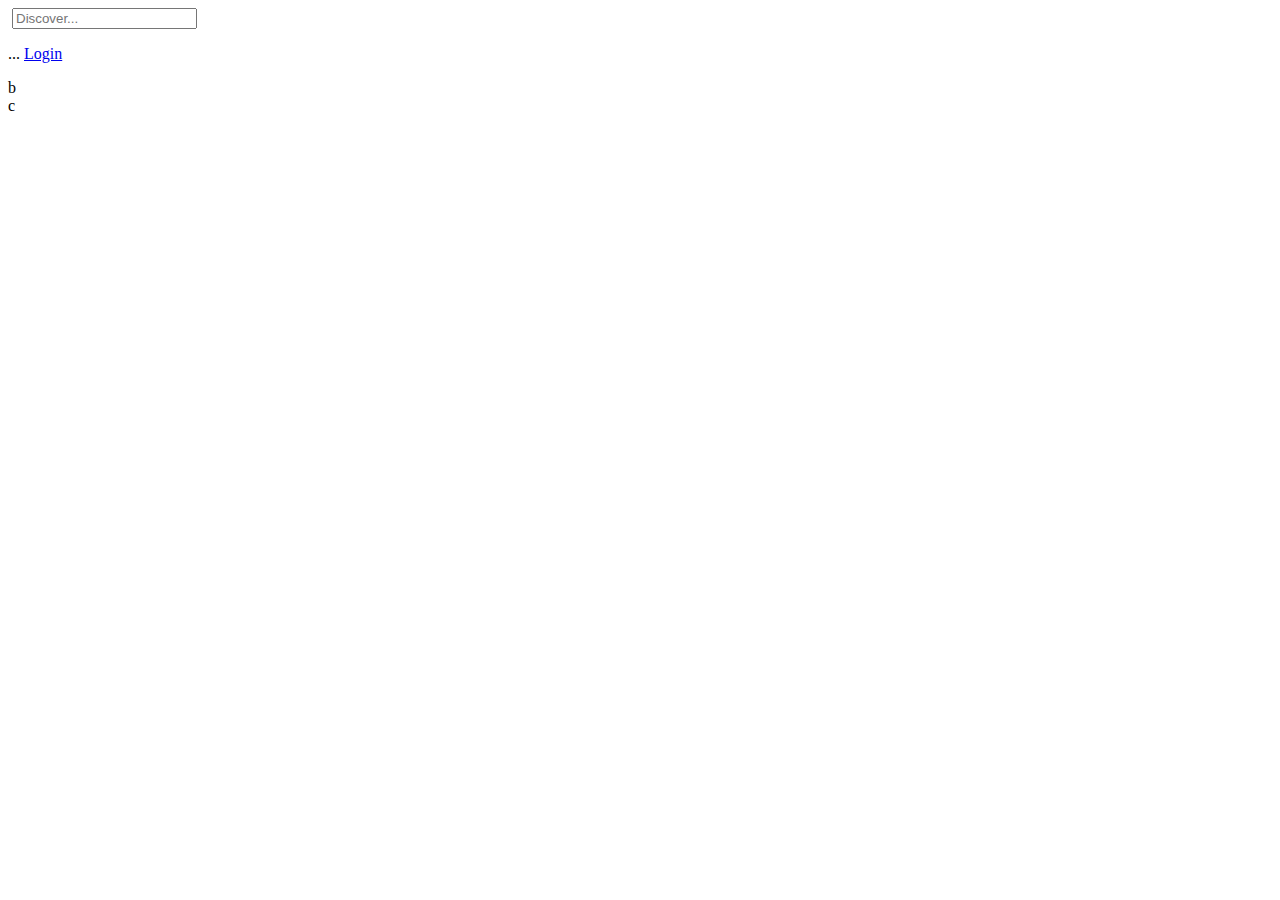
==== starter-code/index.html @ c61b7c2e "starting_code" ====
<!DOCTYPE html>
<html lang="en">
<head>
  <meta charset="UTF-8">
  <meta name="viewport" content="width=device-width, initial-scale=1.0">
  <meta http-equiv="X-UA-Compatible" content="ie=edge">
  <title>CSS Lab | Responsive Cloning | Product Hunt</title>
  <link rel="stylesheet" href="style.css">
</head>
<body>
  <div class="container">
    <header clas="header-grid">
      <nav>      
        <div>      
          <img src="images/logo.png" alt="">          
          <input type="text" placeholder="Discover...">   
          <p>... <a href="#">Login</a></p>
        </div>      
      </nav>
    </header>
    <main class="main-grid">b</main>
    <footer class="footer-grid">c</footer>
  </div>
</body>
</html>
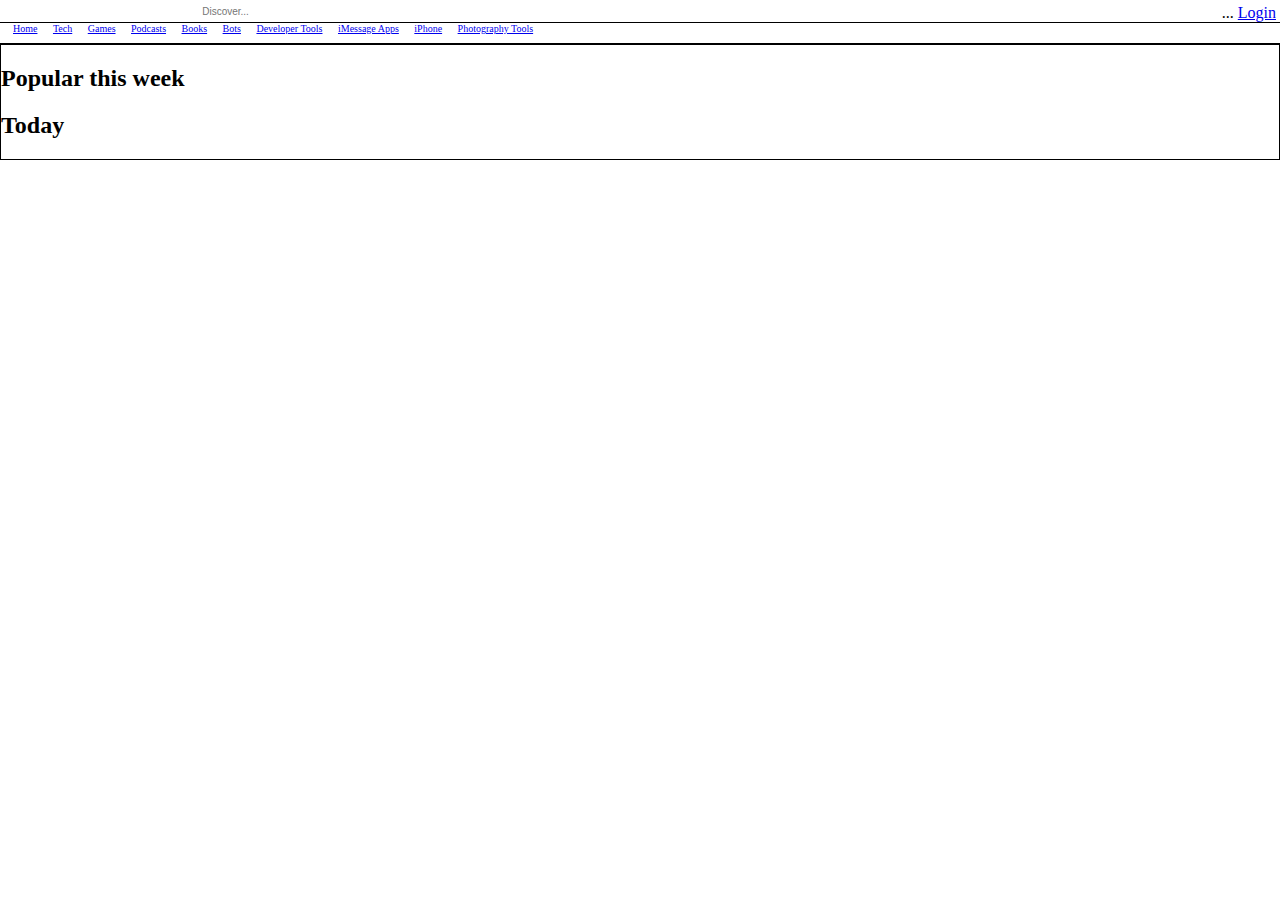
==== commit 534f8c8e: "nav done" ====
--- a/starter-code/index.html
+++ b/starter-code/index.html
@@ -11,15 +11,38 @@
   <div class="container">
     <header clas="header-grid">
       <nav>      
-        <div>      
+        <div class="searchBar">      
           <img src="images/logo.png" alt="">          
           <input type="text" placeholder="Discover...">   
           <p>... <a href="#">Login</a></p>
-        </div>      
+        </div> 
+        <div class="menu">
+          <ul>
+            <li><a href="#">Home</a></li>
+            <li><a href="#">Tech</a></li>
+            <li><a href="#">Games</a></li>
+            <li><a href="#">Podcasts</a></li>
+            <li><a href="#">Books</a></li>
+            <li><a href="#">Bots</a></li>
+            <li><a href="#">Developer Tools</a></li>
+            <li><a href="#">iMessage Apps</a></li>
+            <li><a href="#">iPhone</a></li>
+            <li><a href="#">Photography Tools</a></li>
+          </ul>
+          <img src="images/arrow-prev.png" alt=>
+          <img src="images/arrow-next.png" alt=>
+        </div>     
       </nav>
     </header>
-    <main class="main-grid">b</main>
-    <footer class="footer-grid">c</footer>
+    <main class="main">
+      <section>
+        <h2>Popular this week</h2>
+      </section>
+      <section>
+        <h2>Today</h2>
+      </section>
+    </main>
+    
   </div>
 </body>
 </html>
--- a/starter-code/style.css
+++ b/starter-code/style.css
@@ -0,0 +1,80 @@
+body {
+  margin: 0;
+  padding: 0;
+}
+
+/* ----- NavBar ----- */
+nav {
+  display: flex;
+  flex-flow: column;
+}
+
+nav img:nth-child(1) {
+  width: 30px;
+}
+
+nav input {
+  border: 0;
+  padding-left: 25px;
+  font-size: 10px;
+  width: 68%;
+  background-image: url(images/search.png);
+  background-repeat: no-repeat;
+  background-position: left;
+}
+
+.searchBar {
+  width: 100%;
+  display: flex;
+  justify-content: space-between;
+  border-bottom: 1px solid black;
+}
+
+nav p {
+  margin-top: 4px;
+  margin-right: 4px;
+  height: 2px;
+}
+
+.menu {
+  overflow-x: hidden;
+  display: flex;
+  justify-content: space-between;
+  border-bottom: 1px solid;
+}
+
+.menu ul {
+  overflow: hidden;
+  font-size: 10px;
+  padding: 0;
+  margin: 0;
+  /*margin-left: 15px;*/
+  height: 20px;
+  width: 90%;
+}
+
+.menu ul li {
+  display: inline-block;
+  height: 40px;
+}
+
+.menu ul li a {
+  margin-left: 13px;
+}
+
+.menu ul li:hover {
+  background-color: #f2f2f2;
+}
+
+.menu img {
+  width: 18px;
+  height: 14px;
+  margin-top: 4px;
+}
+
+/* ----- Main ----- */
+.main {
+  border: 1px solid;
+}
+
+/*# sourceMappingURL=style.css.map */
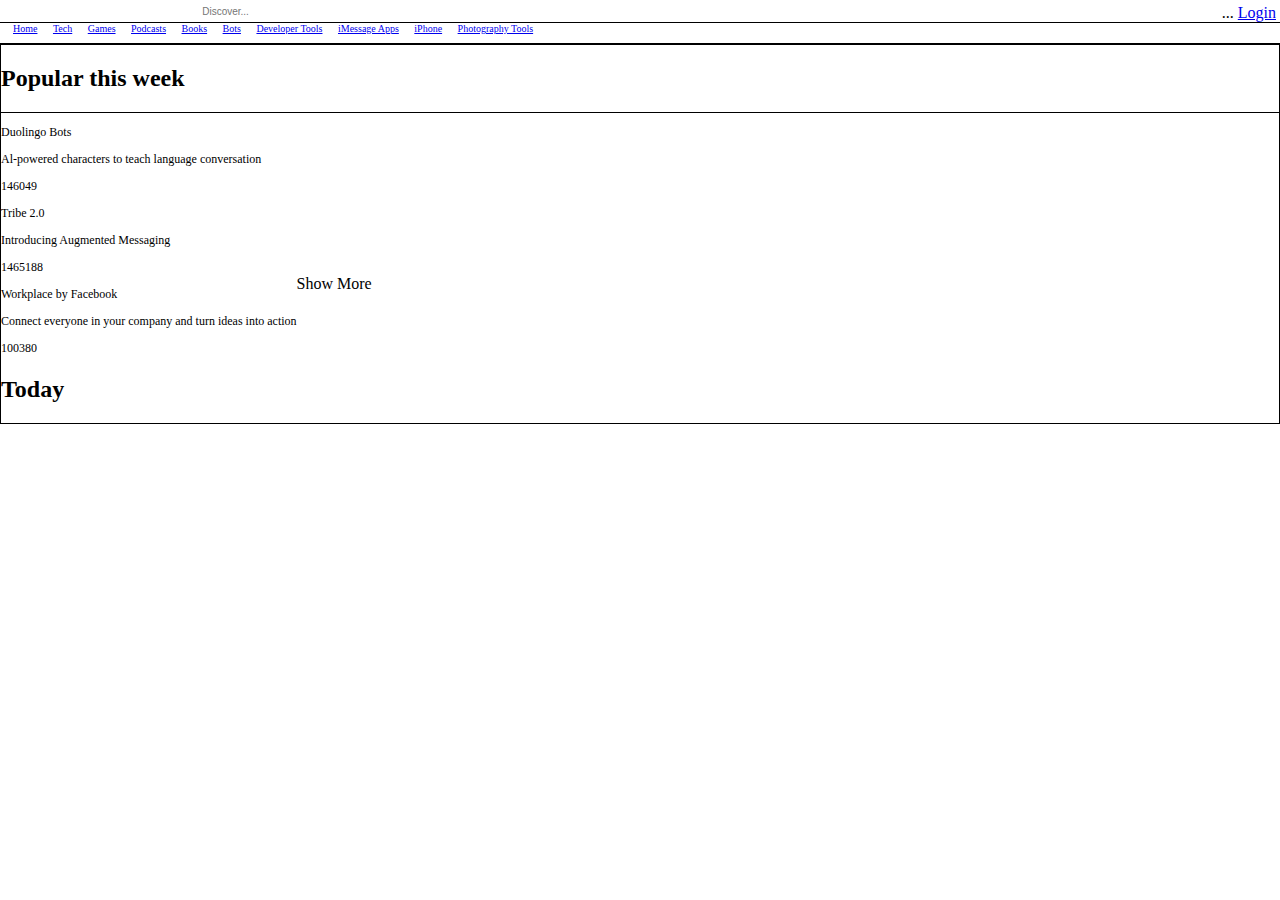
==== commit c1adb58e: "working" ====
--- a/starter-code/index.html
+++ b/starter-code/index.html
@@ -1,48 +1,75 @@
 <!DOCTYPE html>
 <html lang="en">
-<head>
-  <meta charset="UTF-8">
-  <meta name="viewport" content="width=device-width, initial-scale=1.0">
-  <meta http-equiv="X-UA-Compatible" content="ie=edge">
-  <title>CSS Lab | Responsive Cloning | Product Hunt</title>
-  <link rel="stylesheet" href="style.css">
-</head>
-<body>
-  <div class="container">
-    <header clas="header-grid">
-      <nav>      
-        <div class="searchBar">      
-          <img src="images/logo.png" alt="">          
-          <input type="text" placeholder="Discover...">   
-          <p>... <a href="#">Login</a></p>
-        </div> 
-        <div class="menu">
-          <ul>
-            <li><a href="#">Home</a></li>
-            <li><a href="#">Tech</a></li>
-            <li><a href="#">Games</a></li>
-            <li><a href="#">Podcasts</a></li>
-            <li><a href="#">Books</a></li>
-            <li><a href="#">Bots</a></li>
-            <li><a href="#">Developer Tools</a></li>
-            <li><a href="#">iMessage Apps</a></li>
-            <li><a href="#">iPhone</a></li>
-            <li><a href="#">Photography Tools</a></li>
-          </ul>
-          <img src="images/arrow-prev.png" alt=>
-          <img src="images/arrow-next.png" alt=>
-        </div>     
-      </nav>
-    </header>
-    <main class="main">
-      <section>
-        <h2>Popular this week</h2>
-      </section>
-      <section>
-        <h2>Today</h2>
-      </section>
-    </main>
-    
-  </div>
-</body>
+  <head>
+    <meta charset="UTF-8" />
+    <meta name="viewport" content="width=device-width, initial-scale=1.0" />
+    <meta http-equiv="X-UA-Compatible" content="ie=edge" />
+    <title>CSS Lab | Responsive Cloning | Product Hunt</title>
+    <link rel="stylesheet" href="style.css" />
+  </head>
+  <body>
+    <div class="container">
+      <header clas="header-grid">
+        <nav>
+          <div class="searchBar">
+            <img src="images/logo.png" alt="" />
+            <input type="text" placeholder="Discover..." />
+            <p>... <a href="#">Login</a></p>
+          </div>
+          <div class="menu">
+            <ul>
+              <li><a href="#">Home</a></li>
+              <li><a href="#">Tech</a></li>
+              <li><a href="#">Games</a></li>
+              <li><a href="#">Podcasts</a></li>
+              <li><a href="#">Books</a></li>
+              <li><a href="#">Bots</a></li>
+              <li><a href="#">Developer Tools</a></li>
+              <li><a href="#">iMessage Apps</a></li>
+              <li><a href="#">iPhone</a></li>
+              <li><a href="#">Photography Tools</a></li>
+            </ul>
+            <img src="images/arrow-prev.png" alt=> <img
+            src="images/arrow-next.png" alt=>
+          </div>
+        </nav>
+      </header>
+      <main class="main">
+        <section>
+          <div class="title">
+            <h2>Popular this week</h2>
+            <img src="images/close.png" alt="" />
+          </div>
+          <article>
+            <img src="images/popular-this-week/app-1.png" alt="">
+            <ul>
+              <li><p>Duolingo Bots</p></li>
+              <li><p>Al-powered characters to teach language conversation</p></li>
+              <li><span><img src="images/votes.png" alt="">1460</span><span><img src="images/comments.png" alt="">49</span></li>
+            </ul>                      
+          </article>
+          <article>
+            <img src="images/popular-this-week/app-2.png" alt="">
+            <ul>
+              <li><p>Tribe 2.0</p></li>
+              <li><p>Introducing Augmented Messaging</p></li>
+              <li><span><img src="images/votes.png" alt="">1465</span><span><img src="images/comments.png" alt="">188</span></li>
+            </ul>  
+          </article>
+          <article>
+            <img src="images/popular-this-week/app-3.png" alt="">
+            <ul>
+              <li><p>Workplace by Facebook</p></li>
+              <li><p>Connect everyone in your company and turn ideas into action</p></li>
+              <li><span><img src="images/votes.png" alt="">1003</span><span><img src="images/comments.png" alt="">80</span></li>
+            </ul>  
+            <p><center><img src="images/arrow-down.png" alt="">Show More</center></p>
+          </article>
+        </section>
+        <section>
+          <h2>Today</h2>
+        </section>
+      </main>
+    </div>
+  </body>
 </html>
--- a/starter-code/style.css
+++ b/starter-code/style.css
@@ -77,4 +77,32 @@
   border: 1px solid;
 }
 
+.title {
+  display: flex;
+  justify-content: space-between;
+  border-bottom: 1px solid;
+}
+
+.title h2 {
+  width: 60%;
+}
+
+.title img {
+  margin-top: 19px;
+  width: 10px;
+  height: 10px;
+  margin-right: 5px;
+}
+
+article {
+  display: flex;
+}
+
+article ul {
+  margin: 0;
+  padding: 0;
+  list-style: none;
+  font-size: 12px;
+}
+
 /*# sourceMappingURL=style.css.map */
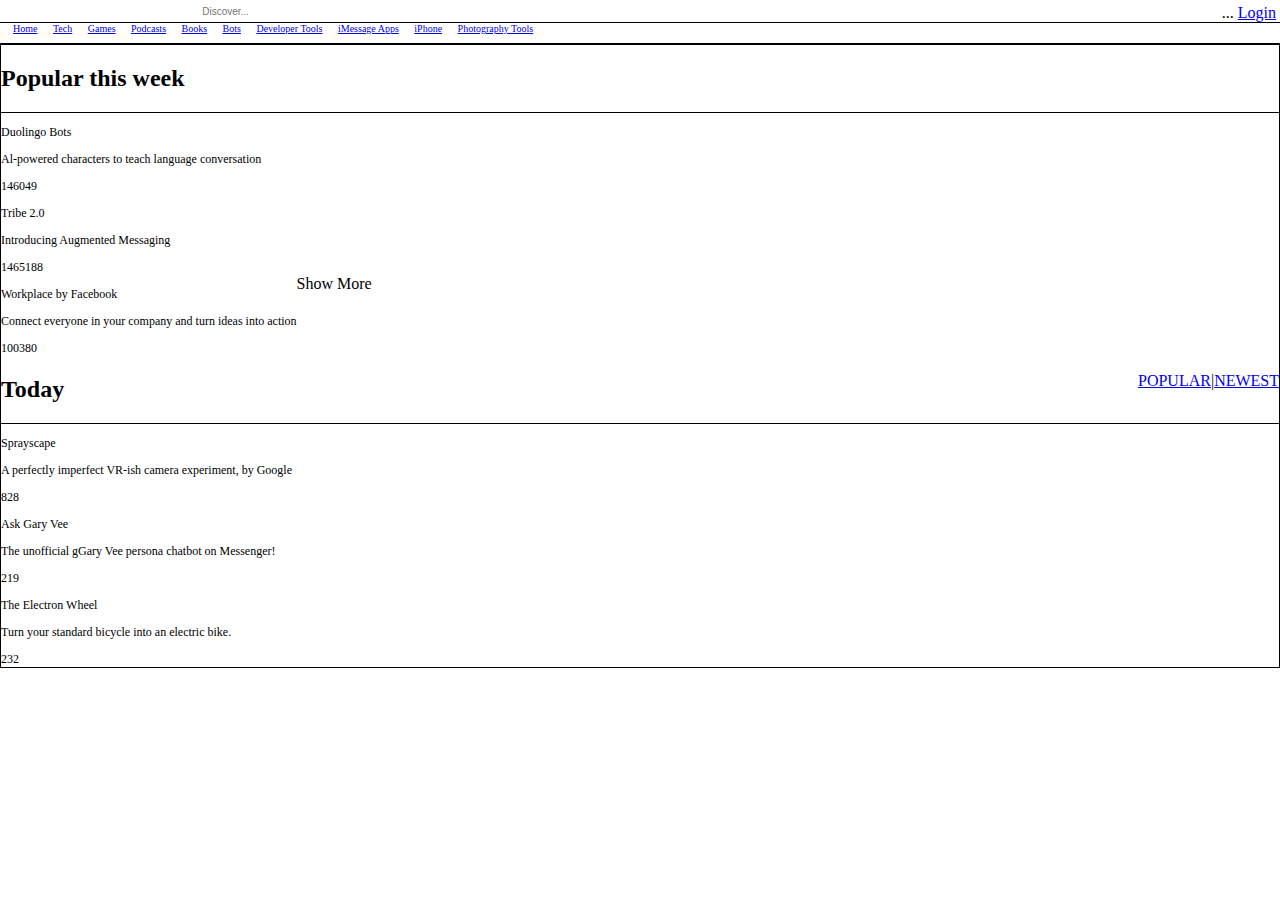
==== commit 94357772: "without_styles" ====
--- a/starter-code/index.html
+++ b/starter-code/index.html
@@ -40,34 +40,89 @@
             <h2>Popular this week</h2>
             <img src="images/close.png" alt="" />
           </div>
-          <article>
-            <img src="images/popular-this-week/app-1.png" alt="">
+          <article class="popularArticle">
+            <img src="images/popular-this-week/app-1.png" alt="" />
             <ul>
               <li><p>Duolingo Bots</p></li>
-              <li><p>Al-powered characters to teach language conversation</p></li>
-              <li><span><img src="images/votes.png" alt="">1460</span><span><img src="images/comments.png" alt="">49</span></li>
-            </ul>                      
+              <li>
+                <p>Al-powered characters to teach language conversation</p>
+              </li>
+              <li>
+                <span><img src="images/votes.png" alt="" />1460</span
+                ><span><img src="images/comments.png" alt="" />49</span>
+              </li>
+            </ul>
           </article>
-          <article>
-            <img src="images/popular-this-week/app-2.png" alt="">
+          <article class="popularArticle">
+            <img src="images/popular-this-week/app-2.png" alt="" />
             <ul>
               <li><p>Tribe 2.0</p></li>
               <li><p>Introducing Augmented Messaging</p></li>
-              <li><span><img src="images/votes.png" alt="">1465</span><span><img src="images/comments.png" alt="">188</span></li>
-            </ul>  
+              <li>
+                <span><img src="images/votes.png" alt="" />1465</span
+                ><span><img src="images/comments.png" alt="" />188</span>
+              </li>
+            </ul>
           </article>
-          <article>
-            <img src="images/popular-this-week/app-3.png" alt="">
+          <article class="popularArticle">
+            <img src="images/popular-this-week/app-3.png" alt="" />
             <ul>
               <li><p>Workplace by Facebook</p></li>
-              <li><p>Connect everyone in your company and turn ideas into action</p></li>
-              <li><span><img src="images/votes.png" alt="">1003</span><span><img src="images/comments.png" alt="">80</span></li>
-            </ul>  
-            <p><center><img src="images/arrow-down.png" alt="">Show More</center></p>
+              <li>
+                <p>
+                  Connect everyone in your company and turn ideas into action
+                </p>
+              </li>
+              <li>
+                <span><img src="images/votes.png" alt="" />1003</span
+                ><span><img src="images/comments.png" alt="" />80</span>
+              </li>
+            </ul>
+            <p>
+              <center>
+                <img src="images/arrow-down.png" alt="" />Show More
+              </center>
+            </p>
           </article>
         </section>
         <section>
-          <h2>Today</h2>
+          <div class="title">
+            <h2>Today</h2>
+            <p><a href="#">POPULAR</a>|<a href="#">NEWEST</a></p>
+          </div>
+          <article class="popularArticle">
+            <img src="images/today/app-1.png" alt="">
+            <ul>
+              <li><p>Sprayscape</p></li>
+              <li><p>A perfectly imperfect VR-ish camera experiment, by Google</p></li>
+              <li>
+                <span><img src="images/votes.png" alt="" />82</span
+                ><span><img src="images/comments.png" alt="" />8</span>
+              </li>
+            </ul>
+          </article>
+          <article class="popularArticle">
+            <img src="images/today/app-2.png" alt="">
+            <ul>
+              <li><p>Ask Gary Vee</p></li>
+              <li><p>The unofficial gGary Vee persona chatbot on Messenger!</p></li>
+              <li>
+                <span><img src="images/votes.png" alt="" />21</span
+                ><span><img src="images/comments.png" alt="" />9</span>
+              </li>
+            </ul>
+          </article>
+          <article class="popularArticle">
+            <img src="images/today/app-3.png" alt="">
+            <ul>
+              <li><p>The Electron Wheel</p></li>
+              <li><p>Turn your standard bicycle into an electric bike.</p></li>
+              <li>
+                <span><img src="images/votes.png" alt="" />23</span
+                ><span><img src="images/comments.png" alt="" />2</span>
+              </li>
+            </ul>
+          </article>        
         </section>
       </main>
     </div>
--- a/starter-code/style.css
+++ b/starter-code/style.css
@@ -94,11 +94,11 @@
   margin-right: 5px;
 }
 
-article {
+.popularArticle {
   display: flex;
 }
 
-article ul {
+.popularArticle ul {
   margin: 0;
   padding: 0;
   list-style: none;
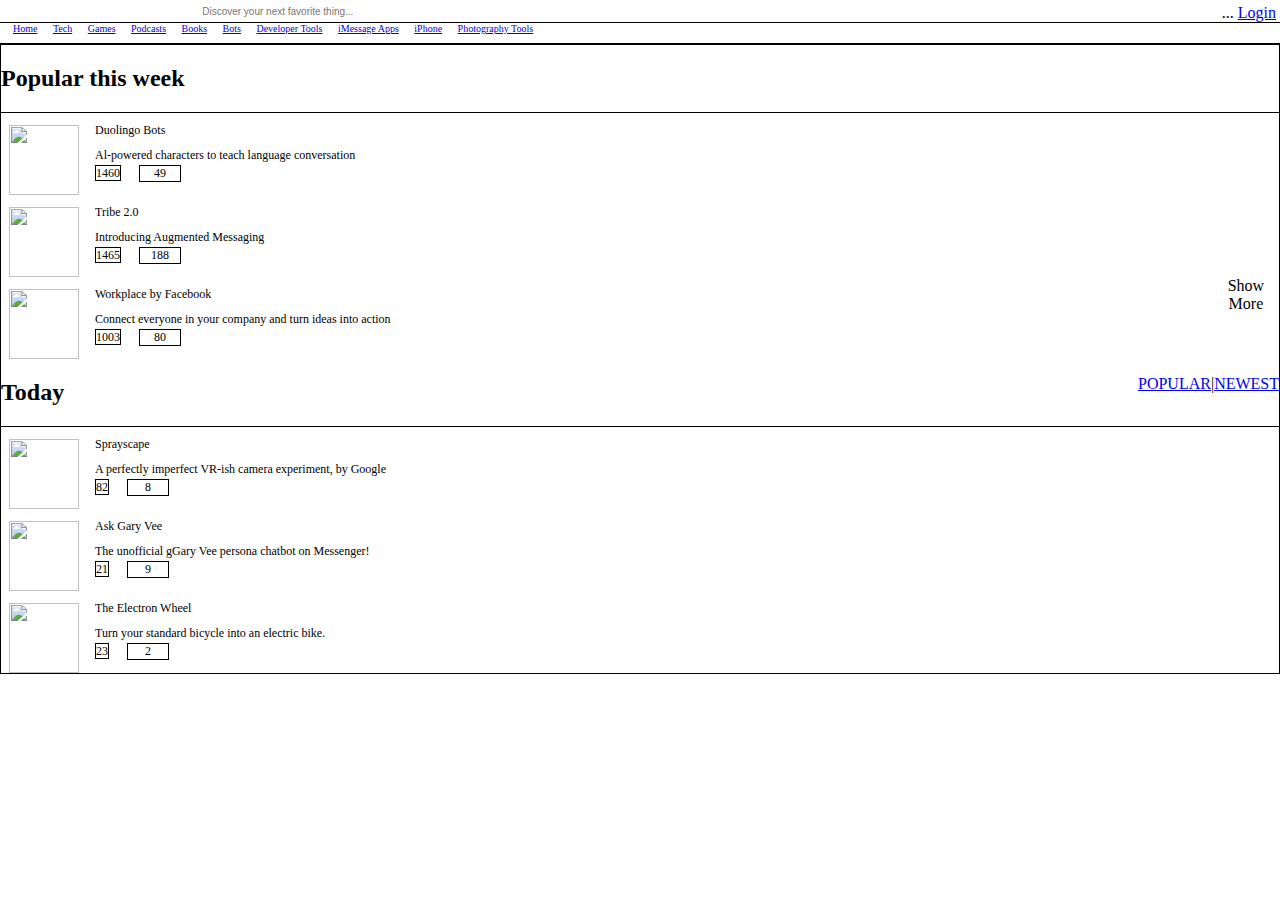
==== commit dba04ebf: "secondVersion" ====
--- a/starter-code/index.html
+++ b/starter-code/index.html
@@ -31,41 +31,59 @@
             </ul>
             <img src="images/arrow-prev.png" alt=> <img
             src="images/arrow-next.png" alt=>
-          </div>
+          </div>          
         </nav>
       </header>
       <main class="main">
+        <div class="welcome">
+          <p><img src="images/Emoji_u1f44b.svg.png" alt=""> Welcome to Product Hunt Get the best new products in your inbox, daily.</p><img src="images/close.png" alt="">
+          <input type="text" placeholder="Your mail"><button>Subscribe</button>
+        </div>
         <section>
           <div class="title">
             <h2>Popular this week</h2>
             <img src="images/close.png" alt="" />
           </div>
           <article class="popularArticle">
-            <img src="images/popular-this-week/app-1.png" alt="" />
+            <img
+              src="images/popular-this-week/app-1.png"
+              alt=""
+              class="imgArticle"
+            />
             <ul>
               <li><p>Duolingo Bots</p></li>
               <li>
                 <p>Al-powered characters to teach language conversation</p>
               </li>
               <li>
-                <span><img src="images/votes.png" alt="" />1460</span
-                ><span><img src="images/comments.png" alt="" />49</span>
+                <span><img src="images/votes.png" alt="" />1460</span>
+                <span><img src="images/comments.png" alt="" />49</span>
+                <span>IPHONE</span>
               </li>
             </ul>
           </article>
           <article class="popularArticle">
-            <img src="images/popular-this-week/app-2.png" alt="" />
+            <img
+              src="images/popular-this-week/app-2.png"
+              alt=""
+              class="imgArticle"
+            />
             <ul>
               <li><p>Tribe 2.0</p></li>
               <li><p>Introducing Augmented Messaging</p></li>
               <li>
-                <span><img src="images/votes.png" alt="" />1465</span
-                ><span><img src="images/comments.png" alt="" />188</span>
+                <span><img src="images/votes.png" alt="" />1465</span>
+                <span><img src="images/comments.png" alt="" />188</span>
+                <span>ANDROID</span>
               </li>
             </ul>
           </article>
           <article class="popularArticle">
-            <img src="images/popular-this-week/app-3.png" alt="" />
+            <img
+              src="images/popular-this-week/app-3.png"
+              alt=""
+              class="imgArticle"
+            />
             <ul>
               <li><p>Workplace by Facebook</p></li>
               <li>
@@ -74,8 +92,9 @@
                 </p>
               </li>
               <li>
-                <span><img src="images/votes.png" alt="" />1003</span
-                ><span><img src="images/comments.png" alt="" />80</span>
+                <span><img src="images/votes.png" alt="" />1003</span>
+                <span><img src="images/comments.png" alt="" />80</span>
+                <span>ANDROID</span>
               </li>
             </ul>
             <p>
@@ -91,40 +110,61 @@
             <p><a href="#">POPULAR</a>|<a href="#">NEWEST</a></p>
           </div>
           <article class="popularArticle">
-            <img src="images/today/app-1.png" alt="">
+            <img src="images/today/app-1.png" alt="" class="imgArticle" />
             <ul>
               <li><p>Sprayscape</p></li>
-              <li><p>A perfectly imperfect VR-ish camera experiment, by Google</p></li>
               <li>
-                <span><img src="images/votes.png" alt="" />82</span
-                ><span><img src="images/comments.png" alt="" />8</span>
+                <p>A perfectly imperfect VR-ish camera experiment, by Google</p>
+              </li>
+              <li>
+                <span><img src="images/votes.png" alt="" />82</span>
+                <span><img src="images/comments.png" alt="" />8</span>
+                <span>ANDROID</span>
               </li>
             </ul>
           </article>
           <article class="popularArticle">
-            <img src="images/today/app-2.png" alt="">
+            <img src="images/today/app-2.png" alt="" class="imgArticle" />
             <ul>
               <li><p>Ask Gary Vee</p></li>
-              <li><p>The unofficial gGary Vee persona chatbot on Messenger!</p></li>
               <li>
-                <span><img src="images/votes.png" alt="" />21</span
-                ><span><img src="images/comments.png" alt="" />9</span>
+                <p>The unofficial gGary Vee persona chatbot on Messenger!</p>
+              </li>
+              <li>
+                <span><img src="images/votes.png" alt="" />21</span>
+                <span><img src="images/comments.png" alt="" />9</span>
+                <span>GET SHIT DONE</span>
               </li>
             </ul>
           </article>
           <article class="popularArticle">
-            <img src="images/today/app-3.png" alt="">
+            <img src="images/today/app-3.png" alt="" class="imgArticle" />
             <ul>
               <li><p>The Electron Wheel</p></li>
               <li><p>Turn your standard bicycle into an electric bike.</p></li>
               <li>
-                <span><img src="images/votes.png" alt="" />23</span
-                ><span><img src="images/comments.png" alt="" />2</span>
+                <span><img src="images/votes.png" alt="" />23</span>
+                <span><img src="images/comments.png" alt="" />2</span>
               </li>
             </ul>
-          </article>        
+          </article>
         </section>
       </main>
     </div>
   </body>
 </html>
+
+<script>
+  let v = document.getElementsByTagName("input")[0];
+  var widerScreenWidth = window.matchMedia("(min-width: 599px)");
+
+  function changePlaceholder() {
+    if (widerScreenWidth.matches) {
+      v.placeholder = "Discover your next favorite thing...";
+    } else {
+      v.placeholder = "Discover...";
+    }
+  }
+
+  window.onload = changePlaceholder;
+</script>
--- a/starter-code/style.css
+++ b/starter-code/style.css
@@ -73,6 +73,20 @@
 }
 
 /* ----- Main ----- */
+.welcome {
+  display: none;
+  background-color: white;
+}
+
+.welcome p {
+  width: 90%;
+  padding: 0;
+}
+
+.welcome img {
+  width: 20px;
+}
+
 .main {
   border: 1px solid;
 }
@@ -96,6 +110,18 @@
 
 .popularArticle {
   display: flex;
+  margin-left: 8px;
+}
+
+.imgArticle {
+  width: 70px;
+  height: 70px;
+  margin-top: 12px;
+}
+
+.popularArticle p {
+  margin-bottom: 2px;
+  margin-top: 10px;
 }
 
 .popularArticle ul {
@@ -103,6 +129,80 @@
   padding: 0;
   list-style: none;
   font-size: 12px;
+  width: 100%;
+  padding-left: 16px;
+}
+
+.popularArticle ul li > span:nth-child(1) {
+  border: 1px solid;
+  margin-right: 15px;
+}
+
+.popularArticle ul li > span:nth-child(2) {
+  border: 1px solid;
+  display: inline-block;
+  width: 40px;
+  text-align: center;
+}
+
+.popularArticle ul li > span:nth-child(3) {
+  float: right;
+  display: none;
+  margin-right: 15px;
+  background-color: gainsboro;
+}
+
+.popularArticle ul li > span:nth-child(3)::after {
+  content: "+2";
+}
+
+@media (min-width: 599px) and (max-width: 767px) {
+  .menu {
+    height: 40px;
+    justify-content: center;
+  }
+
+  .menu ul > li {
+    margin-top: 10px;
+  }
+
+  .main {
+    display: flex;
+    flex-flow: column;
+    justify-content: center;
+    background-color: gray;
+  }
+
+  .welcome {
+    display: inline-block;
+    margin-left: 4%;
+    width: 91%;
+    margin-top: 4%;
+    font-size: 12px;
+    text-align: center;
+  }
+
+  .welcome img:nth-child(2) {
+    width: 10px;
+    float: right;
+    margin-right: 15px;
+    margin-top: -40px;
+  }
+
+  section {
+    margin-left: 4%;
+    width: 91%;
+    background-color: white;
+  }
+
+  section:nth-child(2) {
+    margin-bottom: 3%;
+    margin-top: 3%;
+  }
+
+  .popularArticle ul li > span:nth-child(3) {
+    display: inline-block;
+  }
 }
 
 /*# sourceMappingURL=style.css.map */
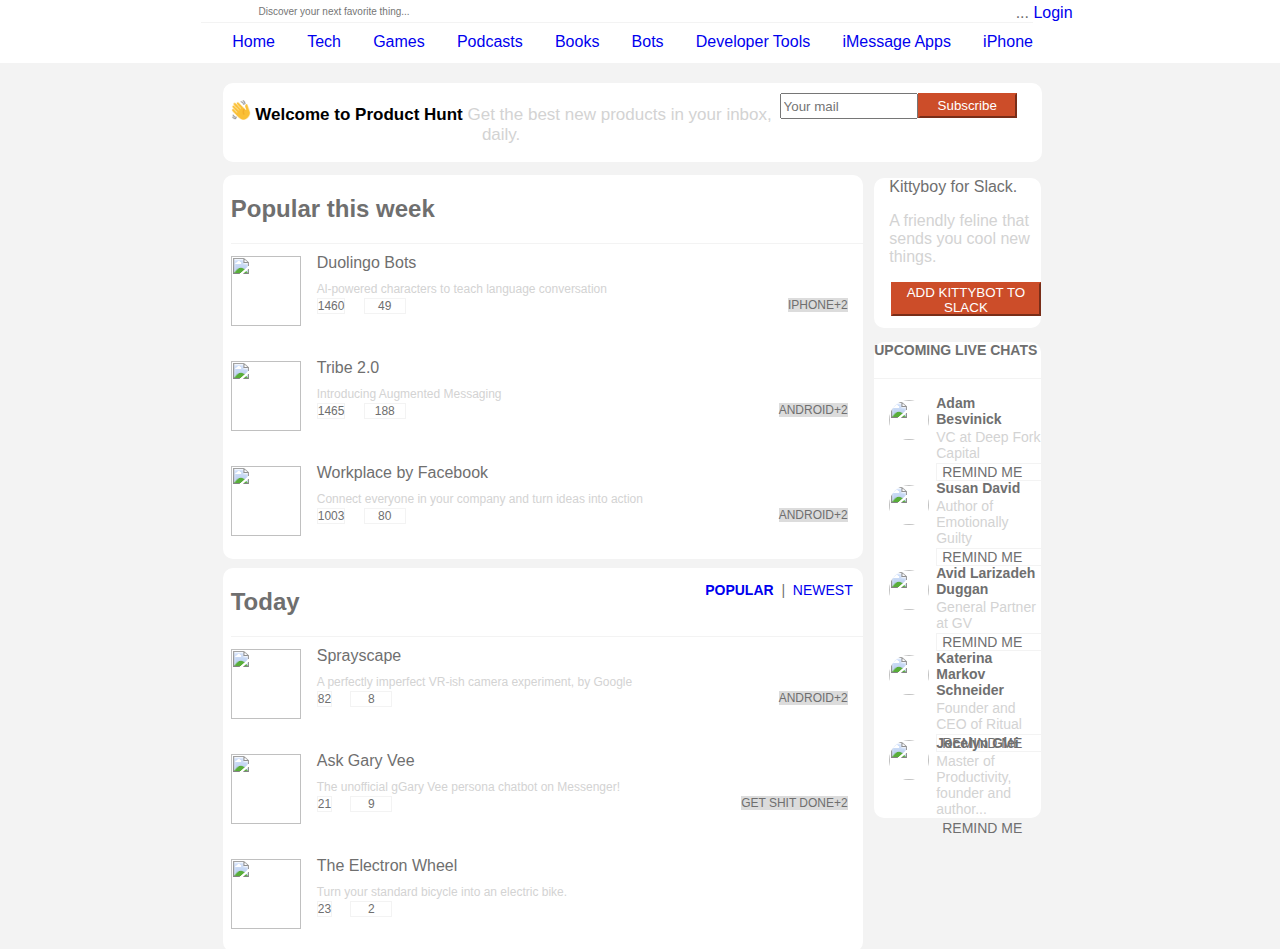
==== commit 87ec685c: "done" ====
--- a/starter-code/index.html
+++ b/starter-code/index.html
@@ -36,119 +36,169 @@
       </header>
       <main class="main">
         <div class="welcome">
-          <p><img src="images/Emoji_u1f44b.svg.png" alt=""> Welcome to Product Hunt Get the best new products in your inbox, daily.</p><img src="images/close.png" alt="">
+          <p><img src="images/Emoji_u1f44b.svg.png" alt=""> <strong style="color:black">Welcome to Product Hunt</strong> Get the best new products in your inbox, daily.</p>
           <input type="text" placeholder="Your mail"><button>Subscribe</button>
+          <img src="images/close.png" alt="">
         </div>
-        <section>
-          <div class="title">
-            <h2>Popular this week</h2>
-            <img src="images/close.png" alt="" />
+        <div class="container1024">
+          <div class="popularToday">
+            <section>
+              <div class="title">
+                <h2>Popular this week</h2>
+                <img src="images/close.png" alt="" />
+              </div>
+              <article class="popularArticle">
+                <img
+                  src="images/popular-this-week/app-1.png"
+                  alt=""
+                  class="imgArticle"
+                />
+                <ul>
+                  <li><p>Duolingo Bots</p></li>
+                  <li>
+                    <p>Al-powered characters to teach language conversation</p>
+                  </li>
+                  <li>
+                    <span><img src="images/votes.png" alt="" />1460</span>
+                    <span><img src="images/comments.png" alt="" />49</span>
+                    <span>IPHONE</span>
+                  </li>
+                </ul>
+              </article>
+              <article class="popularArticle">
+                <img
+                  src="images/popular-this-week/app-2.png"
+                  alt=""
+                  class="imgArticle"
+                />
+                <ul>
+                  <li><p>Tribe 2.0</p></li>
+                  <li><p>Introducing Augmented Messaging</p></li>
+                  <li>
+                    <span><img src="images/votes.png" alt="" />1465</span>
+                    <span><img src="images/comments.png" alt="" />188</span>
+                    <span>ANDROID</span>
+                  </li>
+                </ul>
+              </article>
+              <article class="popularArticle">
+                <img
+                  src="images/popular-this-week/app-3.png"
+                  alt=""
+                  class="imgArticle"
+                />
+                <ul>
+                  <li><p>Workplace by Facebook</p></li>
+                  <li>
+                    <p>
+                      Connect everyone in your company and turn ideas into action
+                    </p>
+                  </li>
+                  <li>
+                    <span><img src="images/votes.png" alt="" />1003</span>
+                    <span><img src="images/comments.png" alt="" />80</span>
+                    <span>ANDROID</span>
+                  </li>
+                </ul>                
+              </article>
+            </section>
+            <section>
+              <div class="title">
+                <h2>Today</h2>
+                <pre><a href="#"><strong> POPULAR</strong> </a> | <a href="#"> NEWEST</a></pre>
+              </div>
+              <article class="popularArticle">
+                <img src="images/today/app-1.png" alt="" class="imgArticle" />
+                <ul>
+                  <li><p>Sprayscape</p></li>
+                  <li>
+                    <p>A perfectly imperfect VR-ish camera experiment, by Google</p>
+                  </li>
+                  <li>
+                    <span><img src="images/votes.png" alt="" />82</span>
+                    <span><img src="images/comments.png" alt="" />8</span>
+                    <span>ANDROID</span>
+                  </li>
+                </ul>
+              </article>
+              <article class="popularArticle">
+                <img src="images/today/app-2.png" alt="" class="imgArticle" />
+                <ul>
+                  <li><p>Ask Gary Vee</p></li>
+                  <li>
+                    <p>The unofficial gGary Vee persona chatbot on Messenger!</p>
+                  </li>
+                  <li>
+                    <span><img src="images/votes.png" alt="" />21</span>
+                    <span><img src="images/comments.png" alt="" />9</span>
+                    <span>GET SHIT DONE</span>
+                  </li>
+                </ul>
+              </article>
+              <article class="popularArticle">
+                <img src="images/today/app-3.png" alt="" class="imgArticle" />
+                <ul>
+                  <li><p>The Electron Wheel</p></li>
+                  <li><p>Turn your standard bicycle into an electric bike.</p></li>
+                  <li>
+                    <span><img src="images/votes.png" alt="" />23</span>
+                    <span><img src="images/comments.png" alt="" />2</span>
+                  </li>
+                </ul>
+              </article>
+            </section>
           </div>
-          <article class="popularArticle">
-            <img
-              src="images/popular-this-week/app-1.png"
-              alt=""
-              class="imgArticle"
-            />
-            <ul>
-              <li><p>Duolingo Bots</p></li>
-              <li>
-                <p>Al-powered characters to teach language conversation</p>
-              </li>
-              <li>
-                <span><img src="images/votes.png" alt="" />1460</span>
-                <span><img src="images/comments.png" alt="" />49</span>
-                <span>IPHONE</span>
-              </li>
-            </ul>
-          </article>
-          <article class="popularArticle">
-            <img
-              src="images/popular-this-week/app-2.png"
-              alt=""
-              class="imgArticle"
-            />
-            <ul>
-              <li><p>Tribe 2.0</p></li>
-              <li><p>Introducing Augmented Messaging</p></li>
-              <li>
-                <span><img src="images/votes.png" alt="" />1465</span>
-                <span><img src="images/comments.png" alt="" />188</span>
-                <span>ANDROID</span>
-              </li>
-            </ul>
-          </article>
-          <article class="popularArticle">
-            <img
-              src="images/popular-this-week/app-3.png"
-              alt=""
-              class="imgArticle"
-            />
-            <ul>
-              <li><p>Workplace by Facebook</p></li>
-              <li>
-                <p>
-                  Connect everyone in your company and turn ideas into action
-                </p>
-              </li>
-              <li>
-                <span><img src="images/votes.png" alt="" />1003</span>
-                <span><img src="images/comments.png" alt="" />80</span>
-                <span>ANDROID</span>
-              </li>
-            </ul>
-            <p>
-              <center>
-                <img src="images/arrow-down.png" alt="" />Show More
-              </center>
-            </p>
-          </article>
-        </section>
-        <section>
-          <div class="title">
-            <h2>Today</h2>
-            <p><a href="#">POPULAR</a>|<a href="#">NEWEST</a></p>
-          </div>
-          <article class="popularArticle">
-            <img src="images/today/app-1.png" alt="" class="imgArticle" />
-            <ul>
-              <li><p>Sprayscape</p></li>
-              <li>
-                <p>A perfectly imperfect VR-ish camera experiment, by Google</p>
-              </li>
-              <li>
-                <span><img src="images/votes.png" alt="" />82</span>
-                <span><img src="images/comments.png" alt="" />8</span>
-                <span>ANDROID</span>
-              </li>
-            </ul>
-          </article>
-          <article class="popularArticle">
-            <img src="images/today/app-2.png" alt="" class="imgArticle" />
-            <ul>
-              <li><p>Ask Gary Vee</p></li>
-              <li>
-                <p>The unofficial gGary Vee persona chatbot on Messenger!</p>
-              </li>
-              <li>
-                <span><img src="images/votes.png" alt="" />21</span>
-                <span><img src="images/comments.png" alt="" />9</span>
-                <span>GET SHIT DONE</span>
-              </li>
-            </ul>
-          </article>
-          <article class="popularArticle">
-            <img src="images/today/app-3.png" alt="" class="imgArticle" />
-            <ul>
-              <li><p>The Electron Wheel</p></li>
-              <li><p>Turn your standard bicycle into an electric bike.</p></li>
-              <li>
-                <span><img src="images/votes.png" alt="" />23</span>
-                <span><img src="images/comments.png" alt="" />2</span>
-              </li>
-            </ul>
-          </article>
-        </section>
+          <aside class="aside">
+            <div class="kittyboy">
+              <p>Kittyboy for Slack.</p>
+              <p>A friendly feline that sends you cool new things.</p>
+              <button>ADD KITTYBOT TO SLACK</button>
+            </div>
+            <div class="chat">
+              <p class="titleChat"><strong>UPCOMING LIVE CHATS</strong></p>
+              <div class="users">
+                <img src="https://www.sidley.com/-/media/images/people/p/persons-charles-m/lowresolutionimage/cpersons.jpg?la=en" alt="" >
+                <div>
+                  <p>Adam Besvinick</p>
+                  <p>VC at Deep Fork Capital</p>
+                  <p>REMIND ME</p>
+                </div>
+              </div>
+              <div class="users">
+                <img src="https://sowelo.eu/wp-content/uploads/2014/03/kobieta1.jpg" alt="" >
+                <div>
+                  <p>Susan David</p>
+                  <p>Author of Emotionally Guilty</p>
+                  <p>REMIND ME</p>
+                </div>                
+              </div>
+              <div class="users">
+                <img src="https://www.girlscouts.org/content/dam/girlscouts-gsusa/images/about-girl-scouts/our-leadership/GSUSA_JudithBatty_OurLeadership.jpg.transform/cq5dam.web.1280.1280/img.jpg" alt="" >
+                <div>
+                  <p>Avid Larizadeh Duggan</p>
+                  <p>General Partner at GV</p>
+                  <p>REMIND ME</p>
+                </div>               
+              </div>
+              <div class="users">
+                <img src="https://www.girlscouts.org/content/dam/girlscouts-gsusa/images/about-girl-scouts/our-leadership/GSUSA_JudithBatty_OurLeadership.jpg.transform/cq5dam.web.1280.1280/img.jpg" alt="" >
+                <div>
+                  <p>Katerina Markov Schneider</p>
+                  <p>Founder and CEO of Ritual</p>
+                  <p>REMIND ME</p>
+                </div>               
+              </div>
+              <div class="users">
+                <img src="https://www.girlscouts.org/content/dam/girlscouts-gsusa/images/about-girl-scouts/our-leadership/GSUSA_JudithBatty_OurLeadership.jpg.transform/cq5dam.web.1280.1280/img.jpg" alt="" >
+                <div>
+                  <p>Jocelyn Glei</p>
+                  <p>Master of Productivity, founder and author...</p>
+                  <p>REMIND ME</p>
+                </div>                
+              </div>
+            </div>
+          </aside>
+        </div>
       </main>
     </div>
   </body>
--- a/starter-code/style.css
+++ b/starter-code/style.css
@@ -1,6 +1,28 @@
 body {
   margin: 0;
   padding: 0;
+  font-family: -apple-system, BlinkMacSystemFont, sans-serif;
+  font-weight: 400;
+  color: #6f6f6f;
+}
+
+pre {
+  margin-right: 10px;
+  font-size: 14px;
+  font-family: -apple-system, BlinkMacSystemFont, sans-serif;
+  font-weight: 400;
+  color: #6f6f6f;
+}
+
+a {
+  text-decoration: none;
+}
+
+button {
+  background-color: #cc4d29;
+  color: #fff;
+  fill: #fff;
+  border-color: #cc4d29;
 }
 
 /* ----- NavBar ----- */
@@ -27,7 +49,6 @@
   width: 100%;
   display: flex;
   justify-content: space-between;
-  border-bottom: 1px solid black;
 }
 
 nav p {
@@ -40,7 +61,7 @@
   overflow-x: hidden;
   display: flex;
   justify-content: space-between;
-  border-bottom: 1px solid;
+  border-bottom: 1px solid #f3f3f3;
 }
 
 .menu ul {
@@ -49,7 +70,8 @@
   padding: 0;
   margin: 0;
   /*margin-left: 15px;*/
-  height: 20px;
+  font-size: 15px;
+  height: 30px;
   width: 90%;
 }
 
@@ -63,7 +85,7 @@
 }
 
 .menu ul li:hover {
-  background-color: #f2f2f2;
+  background-color: #F3F3F3;
 }
 
 .menu img {
@@ -75,26 +97,24 @@
 /* ----- Main ----- */
 .welcome {
   display: none;
-  background-color: white;
+  background-color: #ffffff;
+  border-radius: 10px;
 }
 
 .welcome p {
   width: 90%;
   padding: 0;
+  color: lightgray;
 }
 
 .welcome img {
   width: 20px;
-}
-
-.main {
-  border: 1px solid;
 }
 
 .title {
   display: flex;
   justify-content: space-between;
-  border-bottom: 1px solid;
+  border-bottom: 1px solid #f3f3f3;
 }
 
 .title h2 {
@@ -134,15 +154,19 @@
 }
 
 .popularArticle ul li > span:nth-child(1) {
-  border: 1px solid;
+  border: 1px solid #f3f3f3;
   margin-right: 15px;
 }
 
 .popularArticle ul li > span:nth-child(2) {
-  border: 1px solid;
+  border: 1px solid #f3f3f3;
   display: inline-block;
   width: 40px;
   text-align: center;
+}
+
+.popularArticle ul li:nth-child(2) {
+  color: lightgray;
 }
 
 .popularArticle ul li > span:nth-child(3) {
@@ -156,6 +180,10 @@
   content: "+2";
 }
 
+.aside {
+  display: none;
+}
+
 @media (min-width: 599px) and (max-width: 767px) {
   .menu {
     height: 40px;
@@ -170,7 +198,7 @@
     display: flex;
     flex-flow: column;
     justify-content: center;
-    background-color: gray;
+    background-color: #F3F3F3;
   }
 
   .welcome {
@@ -189,10 +217,15 @@
     margin-top: -40px;
   }
 
+  .title {
+    margin-left: 8px;
+  }
+
   section {
     margin-left: 4%;
     width: 91%;
     background-color: white;
+    border-radius: 10px;
   }
 
   section:nth-child(2) {
@@ -200,9 +233,282 @@
     margin-top: 3%;
   }
 
+  .popularToday {
+    margin-top: 2%;
+  }
+
   .popularArticle ul li > span:nth-child(3) {
     display: inline-block;
   }
 }
+@media (min-width: 767px) and (max-width: 1023px) {
+  .menu {
+    height: 40px;
+    justify-content: center;
+  }
+
+  .menu ul {
+    height: 40px;
+    font-size: 15px;
+  }
+
+  .menu ul > li {
+    margin-left: calc(100% - 96.5%);
+    margin-top: 14px;
+  }
+
+  .main {
+    display: flex;
+    flex-flow: column;
+    justify-content: center;
+    background-color: #F3F3F3;
+  }
+
+  .welcome {
+    display: flex;
+    flex-flow: row;
+    margin-left: 4%;
+    width: 91%;
+    margin-top: 4%;
+    font-size: 12px;
+    text-align: center;
+    justify-content: space-around;
+  }
+
+  .welcome img:nth-child(4) {
+    width: 10px;
+    height: 10px;
+    margin-top: 20px;
+  }
+
+  .welcome p {
+    margin-left: 20px;
+    width: 406px;
+  }
+
+  .welcome input {
+    width: 130px;
+    height: 20px;
+    margin-top: 10px;
+  }
+
+  .welcome button {
+    margin-top: 10px;
+    width: 138px;
+    height: 25px;
+  }
+
+  .title {
+    margin-left: 8px;
+  }
+
+  section {
+    margin-top: 2%;
+    margin-left: 4%;
+    width: 91%;
+    background-color: white;
+    border-radius: 10px;
+  }
+
+  section:nth-child(2) {
+    margin-bottom: 3%;
+    margin-top: 3%;
+  }
+
+  .popularArticle ul li > span:nth-child(3) {
+    display: inline-block;
+  }
+}
+@media (min-width: 1024px) {
+  .searchBar {
+    justify-content: center;
+  }
+
+  nav input {
+    width: 59%;
+  }
+
+  .menu {
+    justify-content: center;
+  }
+
+  .menu ul {
+    height: 40px;
+    display: flex;
+    flex-wrap: wrap;
+    justify-content: space-between;
+    width: 65%;
+    font-size: 1em;
+    border-top: 0.2px solid #F3F3F3;
+  }
+
+  .menu ul > li {
+    margin-left: 2.2%;
+    padding-top: 10px;
+  }
+
+  .menu img {
+    margin-top: 13px;
+    margin-left: 5px;
+  }
+
+  .main {
+    display: flex;
+    flex-flow: column;
+    justify-content: center;
+    background-color: #F3F3F3;
+  }
+
+  .welcome {
+    display: flex;
+    flex-flow: row;
+    margin-left: 17.4%;
+    width: 64%;
+    margin-top: 1.5%;
+    font-size: 12px;
+    text-align: center;
+    justify-content: space-between;
+  }
+
+  .welcome img:nth-child(4) {
+    width: 10px;
+    height: 10px;
+    margin-top: 20px;
+    margin-right: 15px;
+  }
+
+  .welcome p {
+    font-size: 17px;
+    width: 815px;
+  }
+
+  .welcome input {
+    width: 130px;
+    height: 20px;
+    margin-top: 10px;
+  }
+
+  .welcome button {
+    margin-top: 10px;
+    width: 138px;
+    height: 25px;
+  }
+
+  .title {
+    margin-left: 8px;
+  }
+
+  section {
+    margin-top: 2%;
+    width: 100%;
+    background-color: #ffffff;
+    border-radius: 10px;
+  }
+
+  section:nth-child(2) {
+    margin-bottom: 1.5%;
+    margin-top: 1.5%;
+  }
+
+  .popularArticle {
+    height: 105px;
+  }
+
+  .popularArticle li:nth-child(1) {
+    font-size: 16px;
+  }
+
+  .popularArticle ul li > span:nth-child(3) {
+    display: inline-block;
+  }
+
+  .main {
+    flex-flow: column wrap;
+  }
+
+  .container1024 {
+    display: flex;
+  }
+
+  .popularToday {
+    margin-left: 17.4%;
+    width: 50%;
+    border-radius: 50px;
+  }
+
+  .aside {
+    display: inline-block;
+    background-color: #F3F3F3;
+    width: 13%;
+    margin-left: 0.9%;
+    margin-top: 1.1%;
+  }
+
+  .kittyboy {
+    background-color: #ffffff;
+    margin-bottom: 3%;
+    height: 150px;
+    border-radius: 10px;
+  }
+
+  .kittyboy p {
+    margin-left: 15px;
+    margin-top: 2px;
+    width: auto;
+  }
+
+  .kittyboy p:nth-child(2) {
+    color: lightgray;
+  }
+
+  .kittyboy button {
+    margin-left: 17px;
+    height: 34px;
+  }
+
+  .chat {
+    background-color: #ffffff;
+    font-size: 14px;
+    border-radius: 10px;
+  }
+
+  .titleChat {
+    height: 36px;
+    border-bottom: 1px solid #f3f3f3;
+  }
+
+  .chat img {
+    margin-left: 15px;
+    margin-right: 5px;
+    width: 40px;
+    height: 40px;
+    border-radius: 150px;
+    margin-top: 7px;
+  }
+
+  .users {
+    display: flex;
+    flex-direction: row;
+    height: 85px;
+  }
+
+  .users p {
+    margin: 2px;
+  }
+
+  .users p:nth-child(1) {
+    font-weight: bold;
+  }
+
+  .users p:nth-child(2) {
+    color: lightgray;
+  }
+
+  .users p:nth-child(3) {
+    border: 1px solid #f3f3f3;
+    width: 99px;
+    padding-left: 5px;
+  }
+}
 
 /*# sourceMappingURL=style.css.map */
